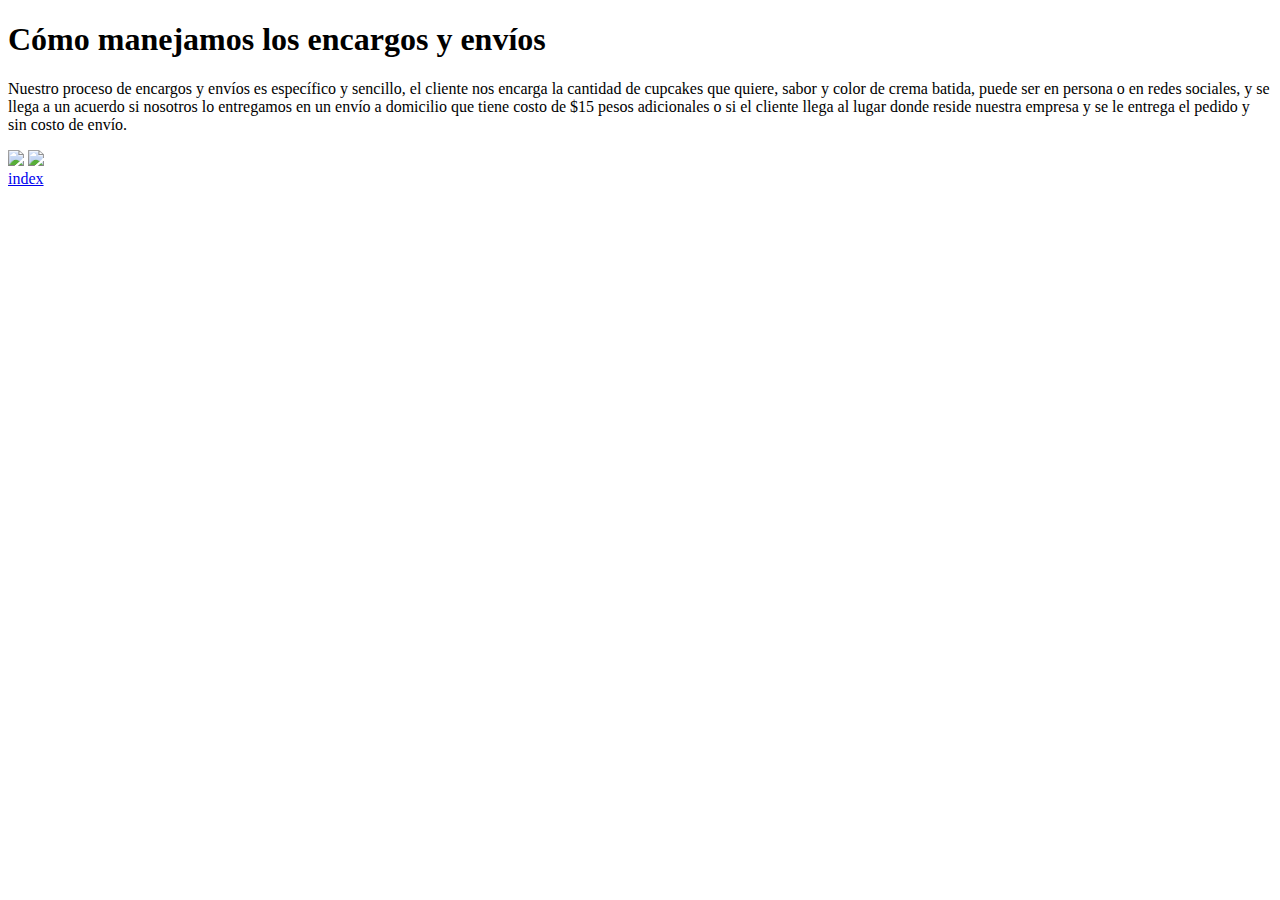
==== views/encargosyenvios.html @ 28845f7e "encargos y envios final" ====
<!DOCTYPE html>
<html lang="en">
<head>
    <meta charset="UTF-8">
    <meta http-equiv="X-UA-Compatible" content="IE=edge">
    <meta name="viewport" content="width=device-width, initial-scale=1.0">
    <title>Encargosyenvios</title>
    <link href="../styles/main.css" rel="stylesheet">
    <link rel="stylesheet" href="../index.html">
</head>
<body>
    <h1 id="titulo">Cómo manejamos los encargos y envíos</h1>
        <p>
            Nuestro proceso de encargos y envíos es específico y sencillo, el cliente nos encarga la cantidad de cupcakes que quiere, sabor y color de crema batida, puede ser en persona o en redes sociales,
            y se llega a un acuerdo si nosotros lo entregamos en un envío a domicilio que tiene costo de $15 pesos adicionales o si el cliente llega al lugar donde reside nuestra empresa y se le entrega el pedido y sin costo de envío.

        </p>

    <nav>
    </nav>
    <div>

        <tr><img src="../assets/cupcakes_rojos.jpeg"class="img-halloween"></tr>
        <tr><img src="../assets/imagencupcakes_variados.jpeg" class="img-halloween"></tr>
        
        <script>
            fetch("https://covid-19-data.p.rapidapi.com/country/code?code=it", {
                "method": "GET",
                "headers": {
                    "x-rapidapi-host": "covid-19-data.p.rapidapi.com",
                    "x-rapidapi-key": "SIGN-UP-FOR-KEY"
                }
            })
            .then(response => {
                console.log(response);
            })
            .catch(err => {
                console.error(err);
            });
            
            
            
                </script>
                    
    </div>
    <a href="../index.html">index</a>

</body>
</html>
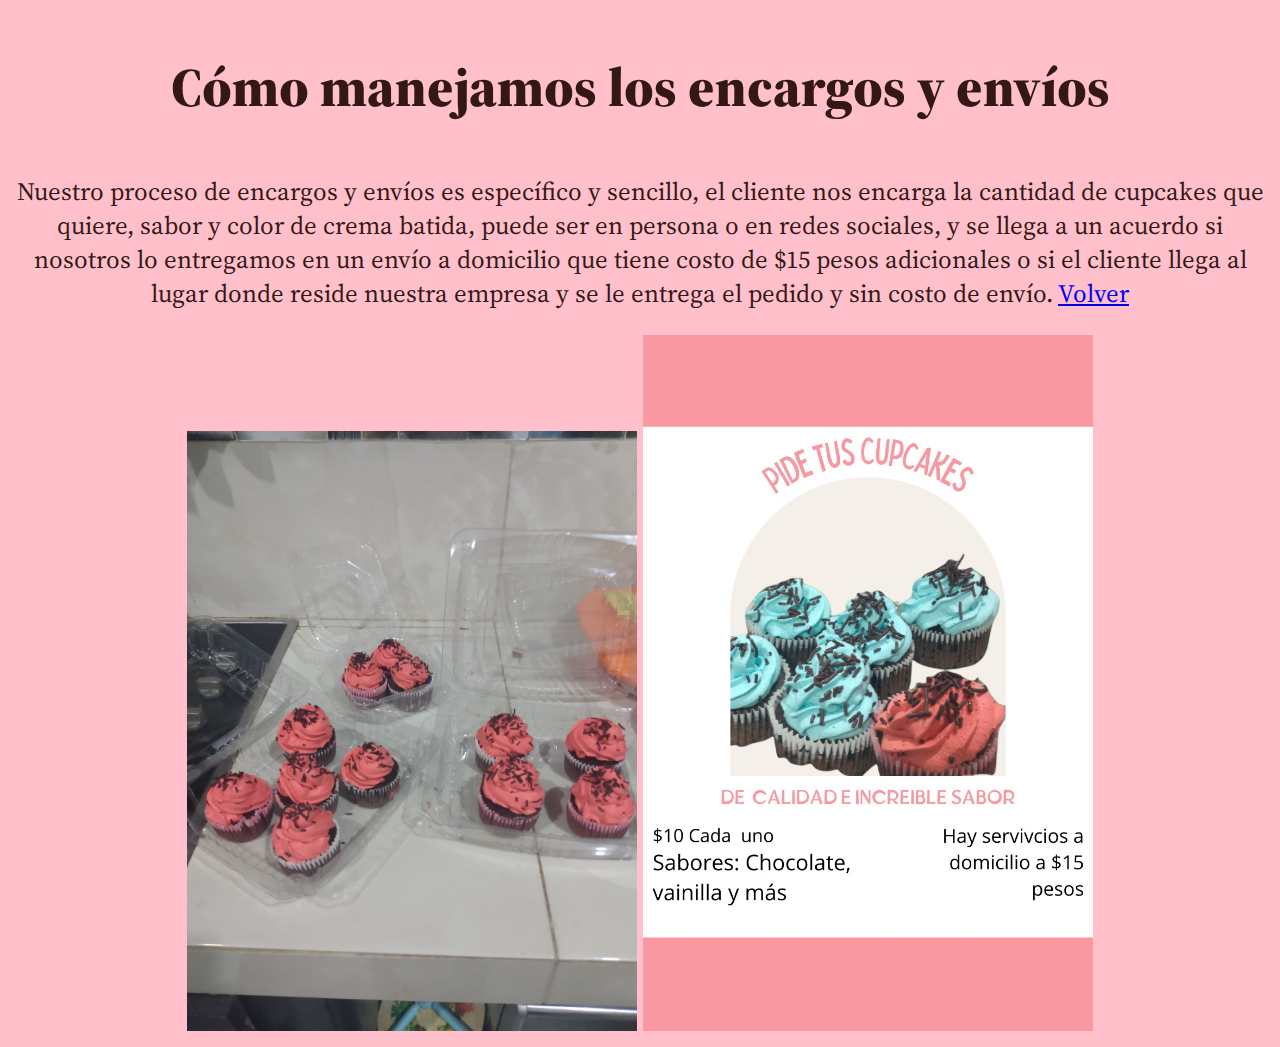
==== commit 56a2c919: "css final" ====
--- a/views/encargosyenvios.html
+++ b/views/encargosyenvios.html
@@ -13,7 +13,7 @@
         <p>
             Nuestro proceso de encargos y envíos es específico y sencillo, el cliente nos encarga la cantidad de cupcakes que quiere, sabor y color de crema batida, puede ser en persona o en redes sociales,
             y se llega a un acuerdo si nosotros lo entregamos en un envío a domicilio que tiene costo de $15 pesos adicionales o si el cliente llega al lugar donde reside nuestra empresa y se le entrega el pedido y sin costo de envío.
-
+            <a href="../index.html">Volver</a>
         </p>
 
     <nav>
@@ -23,27 +23,9 @@
         <tr><img src="../assets/cupcakes_rojos.jpeg"class="img-halloween"></tr>
         <tr><img src="../assets/imagencupcakes_variados.jpeg" class="img-halloween"></tr>
         
-        <script>
-            fetch("https://covid-19-data.p.rapidapi.com/country/code?code=it", {
-                "method": "GET",
-                "headers": {
-                    "x-rapidapi-host": "covid-19-data.p.rapidapi.com",
-                    "x-rapidapi-key": "SIGN-UP-FOR-KEY"
-                }
-            })
-            .then(response => {
-                console.log(response);
-            })
-            .catch(err => {
-                console.error(err);
-            });
-            
-            
-            
-                </script>
-                    
+        
     </div>
-    <a href="../index.html">index</a>
+    
 
 </body>
 </html>--- a/styles/main.css
+++ b/styles/main.css
@@ -0,0 +1,230 @@
+@import url('https://fonts.googleapis.com/css2?family=Source+Serif+Pro:wght@300;400;600;700;900&display=swap');
+
+
+body{
+    background-color:pink;
+    color: #341815;    
+    font-family: 'Source Serif Pro', serif;
+    text-align: center;
+    font-size: 25px;
+}
+.header {
+    height: fit-content;
+    padding: 30px;
+}
+
+.text {
+    font-family: 'Source Serif Pro', serif;
+    font-weight: 400;
+}
+.container {
+    display: flex;
+    padding-left: 10%;
+    padding-right: 10%;
+    padding-top: 5%;
+    padding-bottom: 5%;
+}
+.column {
+    display: table-column;
+}
+.button {
+    font-family: 'Source Serif Pro', serif;
+    font-weight: 600;
+    text-decoration: none;
+    background-color: white;
+    color: #331A16;
+    border: solid;
+    border-color: #FFCED0;
+    border-radius: 10px;
+    padding: 10px;
+    transform: 20px;
+    transition: 0.5s;
+}
+.button:hover {
+    background-color: #331A16;
+    color: #FFCED0;
+    transition: 0.5s;
+    border-radius: 8px;
+    transform: 15px;
+    text-decoration: none;
+}
+.filtro{
+    filter: grayscale(100%);
+}
+#titulo{
+    color: #341815;
+    font-family: 'Source Serif Pro', serif;
+    font-weight: 900;
+    text-align: center;
+    font-size: 55px; 
+    padding: 1%;
+    border: 1px;
+}
+.head {
+    padding: 0;
+    height: 100%;
+    justify-content: center;
+
+}
+#padding{
+
+    padding:5%;
+}
+.img-halloween{
+
+    width:450px;
+
+}
+#logo{
+
+    width: 385px;
+    height: 440px;
+}
+
+#cupcake_claro{
+
+    width: 450px;
+    height: 440px;
+}
+
+#dulzura{
+    width: 385px;
+    height: 440px;
+} 
+
+#cupcakes_halloween{
+
+    width: 420px;
+    height: 430px;
+}
+#cupcake_colorverde{
+    width: 330px;
+    height: 400px;
+}
+
+#cupcakes_vainilla {
+
+    width:385px;
+    height:440px;
+}
+#rojos{
+
+    width: 400px;
+    height: 400px;
+}
+#cupcake_azul{
+
+    width:460px;
+    height:590px;
+}
+#img-rojoyazul{
+
+    width:360px;
+    height:480px;
+}
+#paginaInstagram{
+
+    width: 600px;
+    height: 600px;
+}
+#lightmode{
+
+    width: 549px;
+    height: 590px;
+}
+#dark-mode{
+
+    width: 430px;
+    height: 590px;
+}
+#cupcakes-variados{
+
+    width:300px;
+    height:400px;
+}
+#rojos{
+
+    width:400px;
+    height:500px;
+}
+
+@media (orientation: landscape) and (max-width: 500px) {
+ .title {
+    color: purple;
+
+ }
+
+}
+@media (orientation: portrait) {
+
+    .subtitle {
+
+        color: fuchsia;
+    }
+}
+#icono{
+
+    width: 300px;
+    height: 300px;
+}
+
+.box .selected{
+
+    align-self: center;
+}
+.menu-navegacion{
+
+    display: flex;
+    align-items: center;
+    flex-wrap: wrap;
+}
+@media screen and (max-width: 880px) {
+ } .menu-navegacion{
+
+        width:50vw;
+    }
+@media screen and (max-width: 1020px) {
+    .menu-navegacion{
+        width:50vw;
+    }
+}
+@media (max-width: 400px){
+    body {
+        background: beige;
+    }
+
+    img{
+        transition: all 0.5s;
+    }
+    .imagenes-halloween{
+            opacity: 0.4;
+            transition: 0.8s;
+    }
+       
+       
+    .to-top{
+          width: 50px;
+          height: 50px;
+          position: fixed;
+          bottom: 16px;
+          right: 32px;   
+    }
+    .to-top.active{
+        bottom: 32px;
+        pointer-events: auto;
+        opacity: 1;
+    }
+    html{
+          scroll-behavior: smooth;
+    }
+}
+
+    /*
+@media (orientation: landscape) and(max-width: 1200px) {
+    
+        }
+    */
+    .imagen{
+
+        width:500px;
+    }